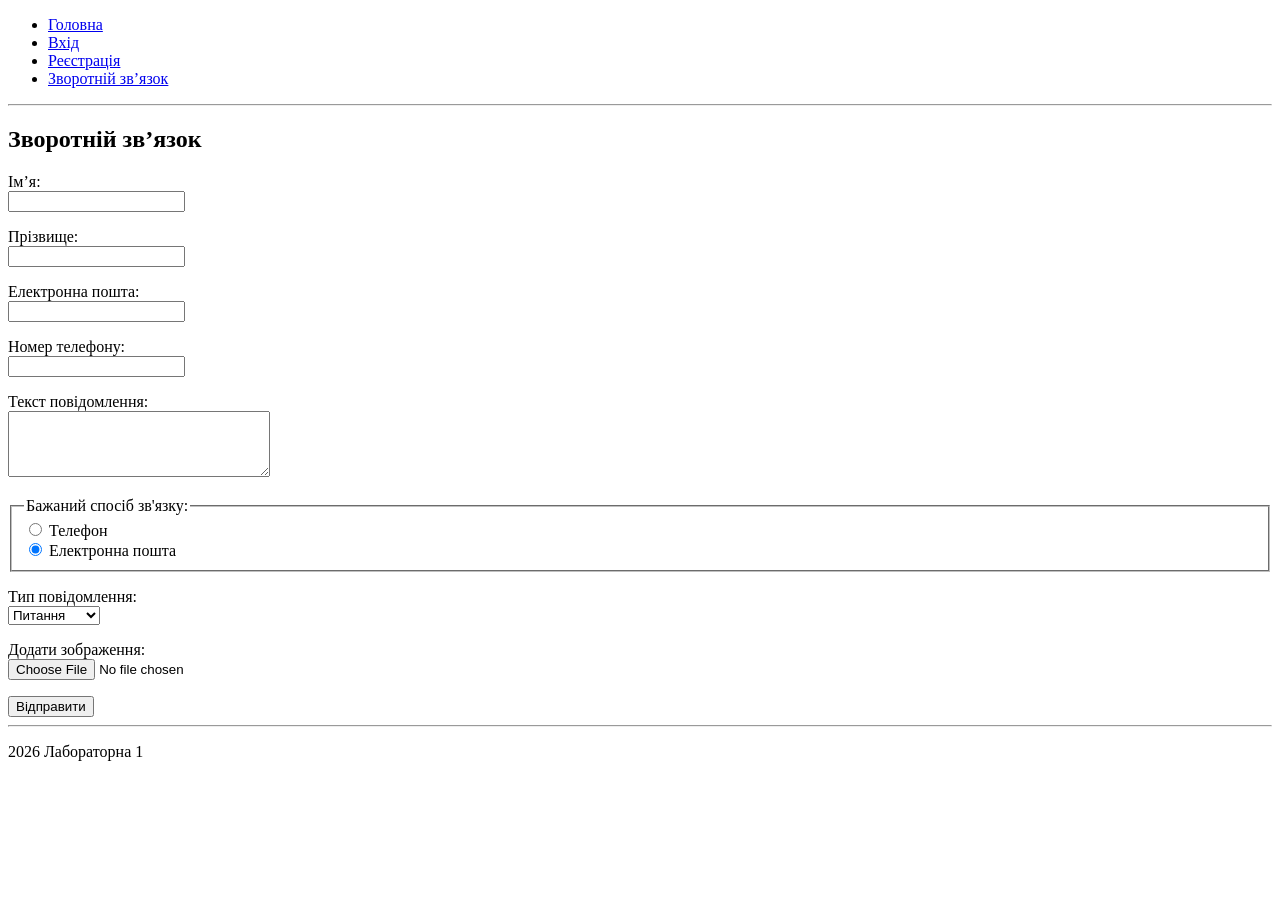
==== feedback.html @ 6a4556af "Add files via upload" ====
<!DOCTYPE html>
<html lang="uk">
<head>
    <meta charset="UTF-8">
    <title>Зворотній зв’язок - Світова архітектура</title>
</head>
<body>
    <nav>
        <ul>
            <li><a href="index.html">Головна</a></li>
            <li><a href="login.html">Вхід</a></li>
            <li><a href="register.html">Реєстрація</a></li>
            <li><a href="feedback.html">Зворотній зв’язок</a></li>
        </ul>
    </nav>
    <hr>
    <main>
        <h2>Зворотній зв’язок</h2>
        <form action="#" method="post" enctype="multipart/form-data">
            <p>
                <label for="first_name">Ім’я:</label><br>
                <input type="text" id="first_name" name="first_name" required>
            </p>
            <p>
                <label for="last_name">Прізвище:</label><br>
                <input type="text" id="last_name" name="last_name" required>
            </p>
            <p>
                <label for="user_email">Електронна пошта:</label><br>
                <input type="email" id="user_email" name="user_email" required>
            </p>
            <p>
                <label for="phone">Номер телефону:</label><br>
                <input type="tel" id="phone" name="phone">
            </p>
            <p>
                <label for="message">Текст повідомлення:</label><br>
                <textarea id="message" name="message" rows="4" cols="30" required></textarea>
            </p>
            <fieldset>
                <legend>Бажаний спосіб зв'язку:</legend>
                <input type="radio" id="contact_phone" name="contact_method" value="phone">
                <label for="contact_phone">Телефон</label><br>
                <input type="radio" id="contact_email" name="contact_method" value="email" checked>
                <label for="contact_email">Електронна пошта</label>
            </fieldset>
            <p>
                <label for="msg_type">Тип повідомлення:</label><br>
                <select id="msg_type" name="msg_type">
                    <option value="question">Питання</option>
                    <option value="suggestion">Побажання</option>
                    <option value="complaint">Скарга</option>
                    <option value="other">Інше</option>
                </select>
            </p>
            <p>
                <label for="file_upload">Додати зображення:</label><br>
                <input type="file" id="file_upload" name="file_upload" accept="image/*">
            </p>
            <button type="submit">Відправити</button>
        </form>
    </main>
    <footer>
        <hr>
        <p>2026 Лабораторна 1</p>
    </footer>
</body>
</html>
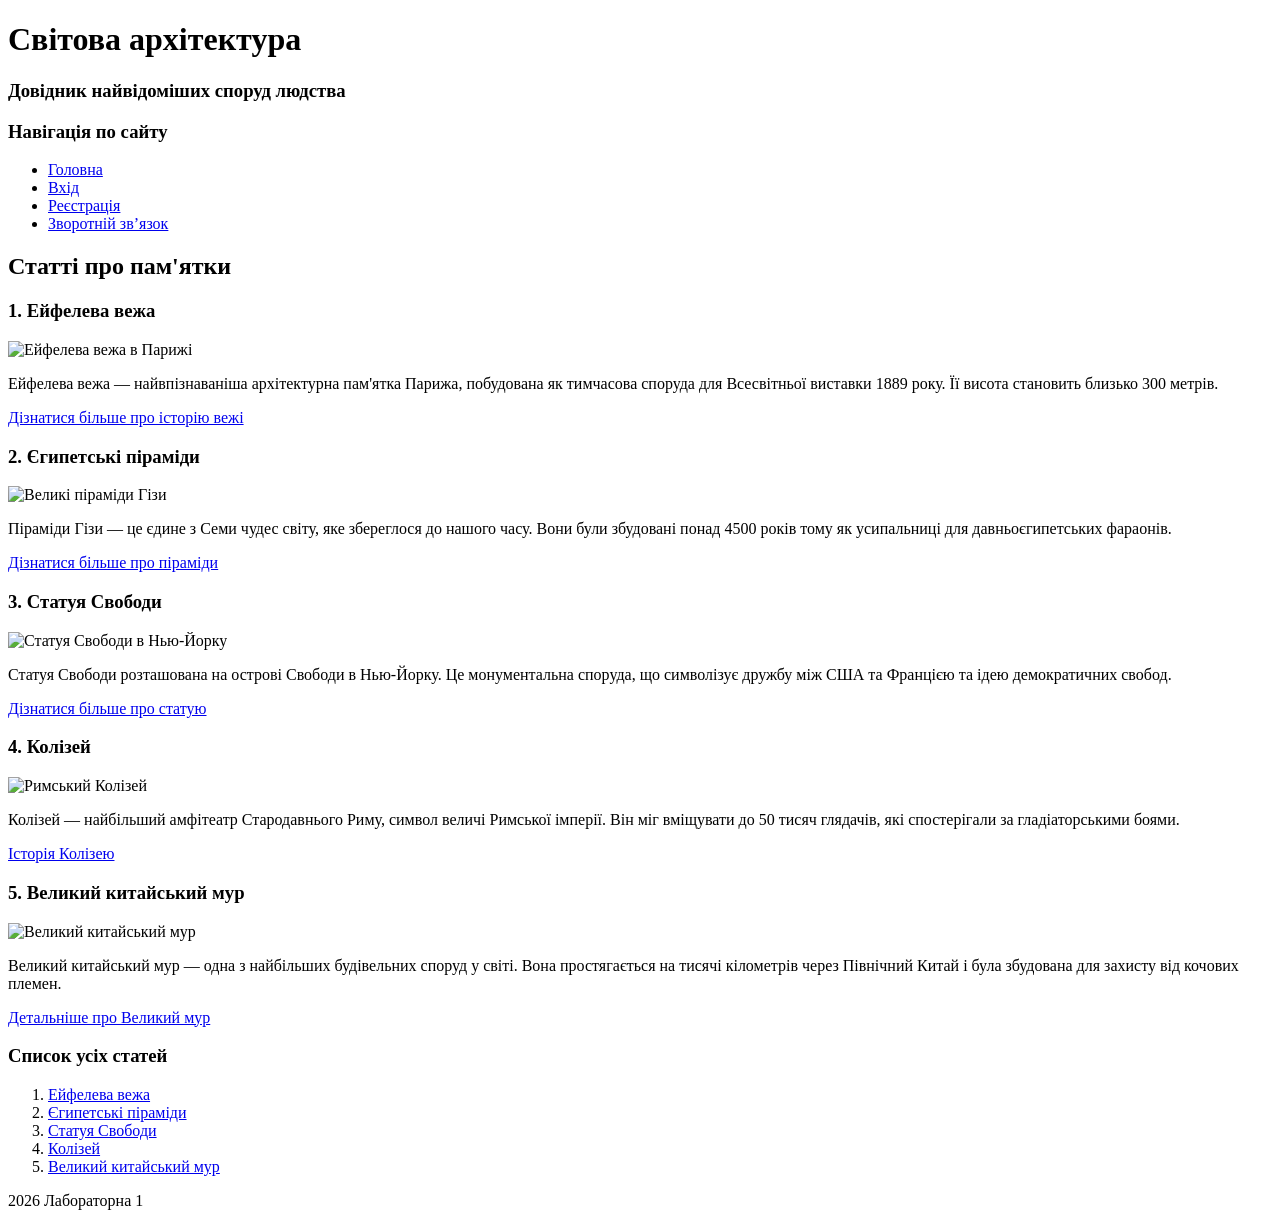
==== commit a5645af4: "Update feedback.html" ====
--- a/feedback.html
+++ b/feedback.html
@@ -2,10 +2,17 @@
 <html lang="uk">
 <head>
     <meta charset="UTF-8">
-    <title>Зворотній зв’язок - Світова архітектура</title>
+    <link rel="stylesheet" href="style.css">
+    <meta name="viewport" content="width=device-width, initial-scale=1.0">
+    <title>Пам'ятки світу</title>
 </head>
 <body>
+    <header>
+        <h1>Світова архітектура</h1>
+        <h3>Довідник найвідоміших споруд людства</h3>
+    </header>
     <nav>
+        <h3>Навігація по сайту</h3>
         <ul>
             <li><a href="index.html">Головна</a></li>
             <li><a href="login.html">Вхід</a></li>
@@ -13,56 +20,57 @@
             <li><a href="feedback.html">Зворотній зв’язок</a></li>
         </ul>
     </nav>
-    <hr>
-    <main>
-        <h2>Зворотній зв’язок</h2>
-        <form action="#" method="post" enctype="multipart/form-data">
-            <p>
-                <label for="first_name">Ім’я:</label><br>
-                <input type="text" id="first_name" name="first_name" required>
-            </p>
-            <p>
-                <label for="last_name">Прізвище:</label><br>
-                <input type="text" id="last_name" name="last_name" required>
-            </p>
-            <p>
-                <label for="user_email">Електронна пошта:</label><br>
-                <input type="email" id="user_email" name="user_email" required>
-            </p>
-            <p>
-                <label for="phone">Номер телефону:</label><br>
-                <input type="tel" id="phone" name="phone">
-            </p>
-            <p>
-                <label for="message">Текст повідомлення:</label><br>
-                <textarea id="message" name="message" rows="4" cols="30" required></textarea>
-            </p>
-            <fieldset>
-                <legend>Бажаний спосіб зв'язку:</legend>
-                <input type="radio" id="contact_phone" name="contact_method" value="phone">
-                <label for="contact_phone">Телефон</label><br>
-                <input type="radio" id="contact_email" name="contact_method" value="email" checked>
-                <label for="contact_email">Електронна пошта</label>
-            </fieldset>
-            <p>
-                <label for="msg_type">Тип повідомлення:</label><br>
-                <select id="msg_type" name="msg_type">
-                    <option value="question">Питання</option>
-                    <option value="suggestion">Побажання</option>
-                    <option value="complaint">Скарга</option>
-                    <option value="other">Інше</option>
-                </select>
-            </p>
-            <p>
-                <label for="file_upload">Додати зображення:</label><br>
-                <input type="file" id="file_upload" name="file_upload" accept="image/*">
-            </p>
-            <button type="submit">Відправити</button>
-        </form>
-    </main>
+    <div class="container">    
+        <main>
+            <h2>Статті про пам'ятки</h2>
+            <article id="eiffel">
+                <h3>1. Ейфелева вежа</h3>
+                <img src="https://images.unsplash.com/photo-1511739001486-6bfe10ce785f?w=300" alt="Ейфелева вежа в Парижі">
+                <p>Ейфелева вежа — найвпізнаваніша архітектурна пам'ятка Парижа, побудована як тимчасова споруда для Всесвітньої виставки 1889 року. Її висота становить близько 300 метрів.</p>
+                <p><a href="https://uk.wikipedia.org/wiki/Ейфелева_вежа" target="_blank">Дізнатися більше про історію вежі</a></p>
+            </article>
+
+            <article id="pyramids">
+                <h3>2. Єгипетські піраміди</h3>
+                <img src="https://images.unsplash.com/photo-1503177119275-0aa32b3a9368?w=300" alt="Великі піраміди Гізи">
+                <p>Піраміди Гізи — це єдине з Семи чудес світу, яке збереглося до нашого часу. Вони були збудовані понад 4500 років тому як усипальниці для давньоєгипетських фараонів.</p>
+                <p><a href="https://uk.wikipedia.org/wiki/Піраміди_Гізи" target="_blank">Дізнатися більше про піраміди</a></p>
+            </article>
+
+            <article id="liberty">
+                <h3>3. Статуя Свободи</h3>
+                <img src="https://images.unsplash.com/photo-1605130284535-11dd9eedc58a?w=300" alt="Статуя Свободи в Нью-Йорку">
+                <p>Статуя Свободи розташована на острові Свободи в Нью-Йорку. Це монументальна споруда, що символізує дружбу між США та Францією та ідею демократичних свобод.</p>
+                <p><a href="https://uk.wikipedia.org/wiki/Статуя_Свободи" target="_blank">Дізнатися більше про статую</a></p>
+            </article>
+
+            <article id="colosseum">
+                <h3>4. Колізей</h3>
+                <img src="https://images.unsplash.com/photo-1552832230-c0197dd311b5?w=300" alt="Римський Колізей">
+                <p>Колізей — найбільший амфітеатр Стародавнього Риму, символ величі Римської імперії. Він міг вміщувати до 50 тисяч глядачів, які спостерігали за гладіаторськими боями.</p>
+                <p><a href="https://uk.wikipedia.org/wiki/Колізей" target="_blank">Історія Колізею</a></p>
+            </article>
+
+            <article id="wall">
+                <h3>5. Великий китайський мур</h3>
+                <img src="https://images.unsplash.com/photo-1508804185872-d7badad00f7d?w=300" alt="Великий китайський мур">
+                <p>Великий китайський мур — одна з найбільших будівельних споруд у світі. Вона простягається на тисячі кілометрів через Північний Китай і була збудована для захисту від кочових племен.</p>
+                <p><a href="https://uk.wikipedia.org/wiki/Великий_китайський_мур" target="_blank">Детальніше про Великий мур</a></p>
+            </article>
+        </main>
+        <aside>
+            <h3>Список усіх статей</h3>
+            <ol>
+                <li><a href="#eiffel">Ейфелева вежа</a></li>
+                <li><a href="#pyramids">Єгипетські піраміди</a></li>
+                <li><a href="#liberty">Статуя Свободи</a></li>
+                <li><a href="#colosseum">Колізей</a></li>
+                <li><a href="#wall">Великий китайський мур</a></li>
+            </ol>
+        </aside>
+    </div> 
     <footer>
-        <hr>
         <p>2026 Лабораторна 1</p>
     </footer>
 </body>
-</html>+</html>
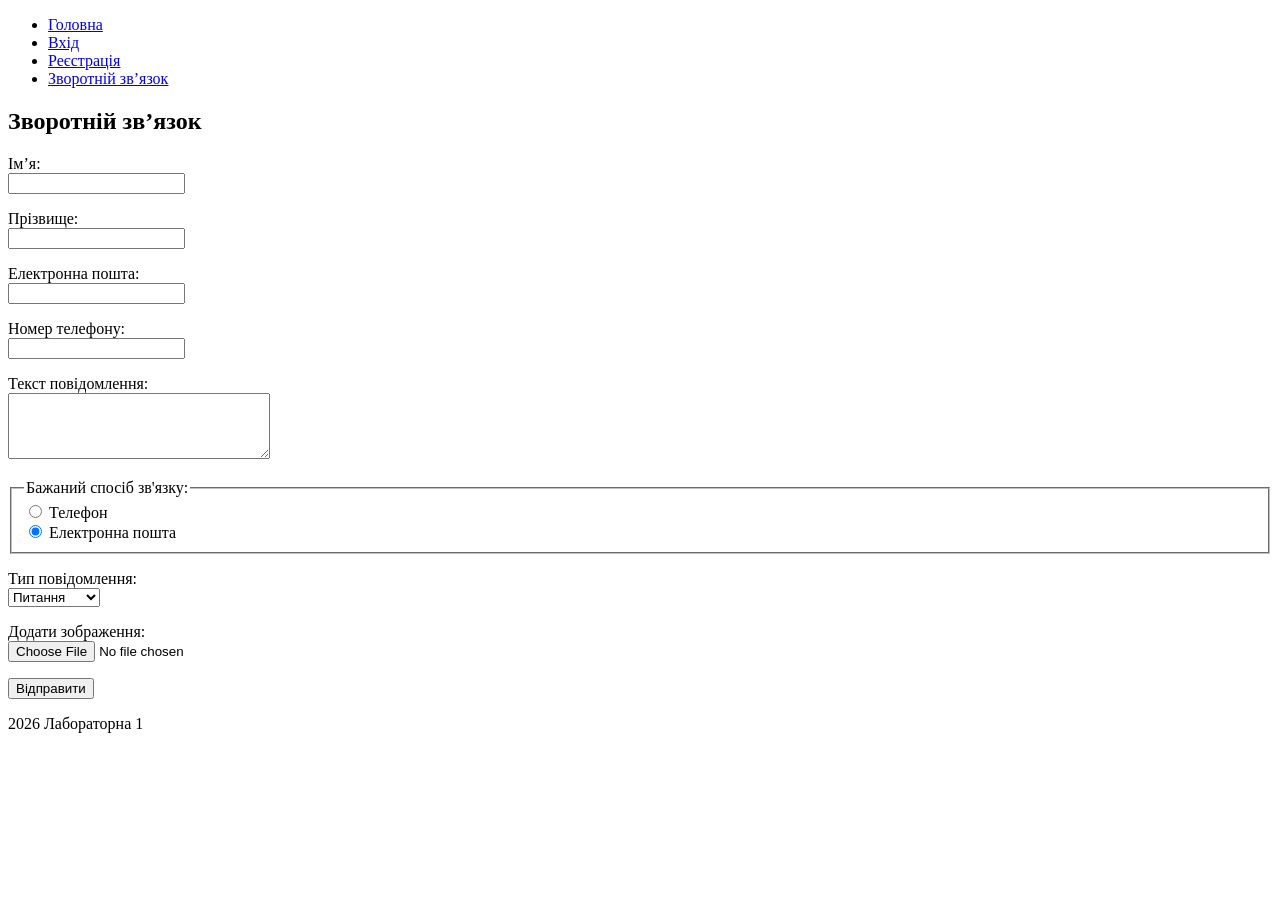
==== commit 16c15ab4: "Update feedback.html" ====
--- a/feedback.html
+++ b/feedback.html
@@ -3,16 +3,10 @@
 <head>
     <meta charset="UTF-8">
     <link rel="stylesheet" href="style.css">
-    <meta name="viewport" content="width=device-width, initial-scale=1.0">
-    <title>Пам'ятки світу</title>
+    <title>Зворотній зв’язок - Світова архітектура</title>
 </head>
 <body>
-    <header>
-        <h1>Світова архітектура</h1>
-        <h3>Довідник найвідоміших споруд людства</h3>
-    </header>
     <nav>
-        <h3>Навігація по сайту</h3>
         <ul>
             <li><a href="index.html">Головна</a></li>
             <li><a href="login.html">Вхід</a></li>
@@ -20,55 +14,52 @@
             <li><a href="feedback.html">Зворотній зв’язок</a></li>
         </ul>
     </nav>
-    <div class="container">    
-        <main>
-            <h2>Статті про пам'ятки</h2>
-            <article id="eiffel">
-                <h3>1. Ейфелева вежа</h3>
-                <img src="https://images.unsplash.com/photo-1511739001486-6bfe10ce785f?w=300" alt="Ейфелева вежа в Парижі">
-                <p>Ейфелева вежа — найвпізнаваніша архітектурна пам'ятка Парижа, побудована як тимчасова споруда для Всесвітньої виставки 1889 року. Її висота становить близько 300 метрів.</p>
-                <p><a href="https://uk.wikipedia.org/wiki/Ейфелева_вежа" target="_blank">Дізнатися більше про історію вежі</a></p>
-            </article>
-
-            <article id="pyramids">
-                <h3>2. Єгипетські піраміди</h3>
-                <img src="https://images.unsplash.com/photo-1503177119275-0aa32b3a9368?w=300" alt="Великі піраміди Гізи">
-                <p>Піраміди Гізи — це єдине з Семи чудес світу, яке збереглося до нашого часу. Вони були збудовані понад 4500 років тому як усипальниці для давньоєгипетських фараонів.</p>
-                <p><a href="https://uk.wikipedia.org/wiki/Піраміди_Гізи" target="_blank">Дізнатися більше про піраміди</a></p>
-            </article>
-
-            <article id="liberty">
-                <h3>3. Статуя Свободи</h3>
-                <img src="https://images.unsplash.com/photo-1605130284535-11dd9eedc58a?w=300" alt="Статуя Свободи в Нью-Йорку">
-                <p>Статуя Свободи розташована на острові Свободи в Нью-Йорку. Це монументальна споруда, що символізує дружбу між США та Францією та ідею демократичних свобод.</p>
-                <p><a href="https://uk.wikipedia.org/wiki/Статуя_Свободи" target="_blank">Дізнатися більше про статую</a></p>
-            </article>
-
-            <article id="colosseum">
-                <h3>4. Колізей</h3>
-                <img src="https://images.unsplash.com/photo-1552832230-c0197dd311b5?w=300" alt="Римський Колізей">
-                <p>Колізей — найбільший амфітеатр Стародавнього Риму, символ величі Римської імперії. Він міг вміщувати до 50 тисяч глядачів, які спостерігали за гладіаторськими боями.</p>
-                <p><a href="https://uk.wikipedia.org/wiki/Колізей" target="_blank">Історія Колізею</a></p>
-            </article>
-
-            <article id="wall">
-                <h3>5. Великий китайський мур</h3>
-                <img src="https://images.unsplash.com/photo-1508804185872-d7badad00f7d?w=300" alt="Великий китайський мур">
-                <p>Великий китайський мур — одна з найбільших будівельних споруд у світі. Вона простягається на тисячі кілометрів через Північний Китай і була збудована для захисту від кочових племен.</p>
-                <p><a href="https://uk.wikipedia.org/wiki/Великий_китайський_мур" target="_blank">Детальніше про Великий мур</a></p>
-            </article>
-        </main>
-        <aside>
-            <h3>Список усіх статей</h3>
-            <ol>
-                <li><a href="#eiffel">Ейфелева вежа</a></li>
-                <li><a href="#pyramids">Єгипетські піраміди</a></li>
-                <li><a href="#liberty">Статуя Свободи</a></li>
-                <li><a href="#colosseum">Колізей</a></li>
-                <li><a href="#wall">Великий китайський мур</a></li>
-            </ol>
-        </aside>
-    </div> 
+    <main>
+        <h2>Зворотній зв’язок</h2>
+        <form action="#" method="post" enctype="multipart/form-data">
+            <p>
+                <label for="first_name">Ім’я:</label><br>
+                <input type="text" id="first_name" name="first_name" required>
+            </p>
+            <p>
+                <label for="last_name">Прізвище:</label><br>
+                <input type="text" id="last_name" name="last_name" required>
+            </p>
+            <p>
+                <label for="user_email">Електронна пошта:</label><br>
+                <input type="email" id="user_email" name="user_email" required>
+            </p>
+            <p>
+                <label for="phone">Номер телефону:</label><br>
+                <input type="tel" id="phone" name="phone">
+            </p>
+            <p>
+                <label for="message">Текст повідомлення:</label><br>
+                <textarea id="message" name="message" rows="4" cols="30" required></textarea>
+            </p>
+            <fieldset>
+                <legend>Бажаний спосіб зв'язку:</legend>
+                <input type="radio" id="contact_phone" name="contact_method" value="phone">
+                <label for="contact_phone">Телефон</label><br>
+                <input type="radio" id="contact_email" name="contact_method" value="email" checked>
+                <label for="contact_email">Електронна пошта</label>
+            </fieldset>
+            <p>
+                <label for="msg_type">Тип повідомлення:</label><br>
+                <select id="msg_type" name="msg_type">
+                    <option value="question">Питання</option>
+                    <option value="suggestion">Побажання</option>
+                    <option value="complaint">Скарга</option>
+                    <option value="other">Інше</option>
+                </select>
+            </p>
+            <p>
+                <label for="file_upload">Додати зображення:</label><br>
+                <input type="file" id="file_upload" name="file_upload" accept="image/*">
+            </p>
+            <button type="submit">Відправити</button>
+        </form>
+    </main>
     <footer>
         <p>2026 Лабораторна 1</p>
     </footer>
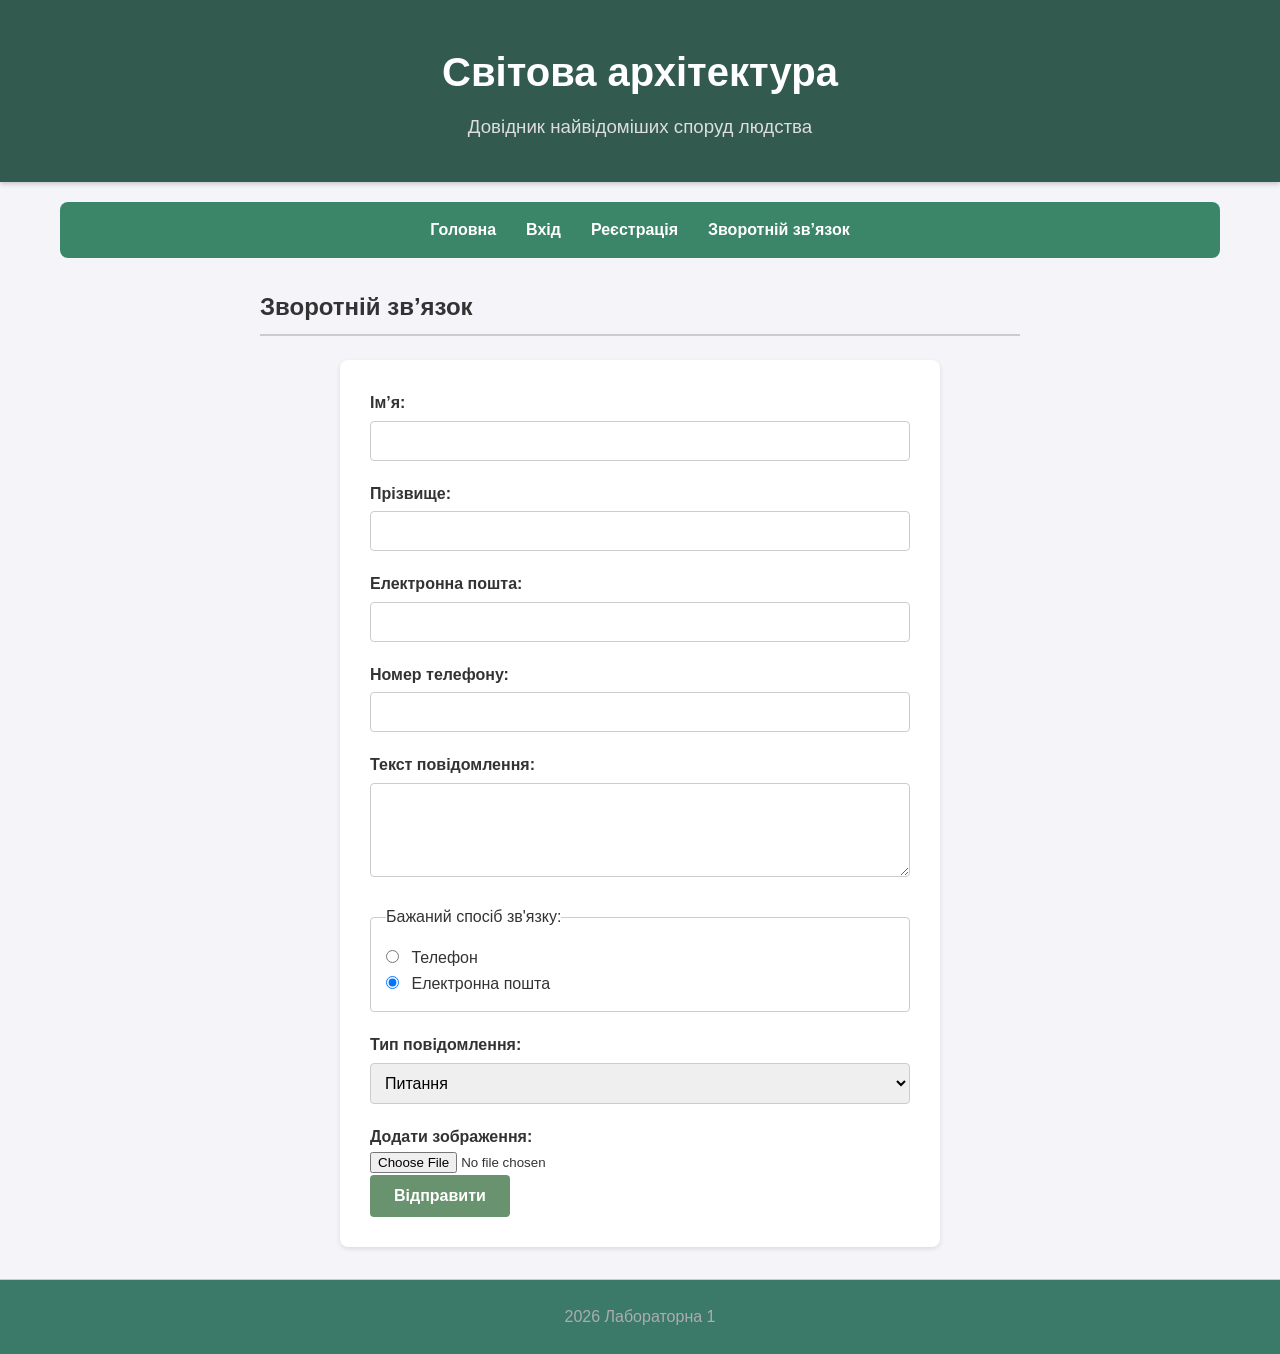
==== commit 01108b8f: "Add files via upload" ====
--- a/feedback.html
+++ b/feedback.html
@@ -2,11 +2,19 @@
 <html lang="uk">
 <head>
     <meta charset="UTF-8">
+    <meta name="viewport" content="width=device-width, initial-scale=1.0">
     <link rel="stylesheet" href="style.css">
     <title>Зворотній зв’язок - Світова архітектура</title>
 </head>
 <body>
+    <header>
+        <h1>Світова архітектура</h1>
+        <h3>Довідник найвідоміших споруд людства</h3>
+    </header>
+
     <nav>
+        <input type="checkbox" id="menu-toggle" class="menu-checkbox">
+        <label for="menu-toggle" class="mobile-menu-btn" onclick="">Меню</label>
         <ul>
             <li><a href="index.html">Головна</a></li>
             <li><a href="login.html">Вхід</a></li>
@@ -14,6 +22,7 @@
             <li><a href="feedback.html">Зворотній зв’язок</a></li>
         </ul>
     </nav>
+
     <main>
         <h2>Зворотній зв’язок</h2>
         <form action="#" method="post" enctype="multipart/form-data">
@@ -60,8 +69,9 @@
             <button type="submit">Відправити</button>
         </form>
     </main>
+
     <footer>
         <p>2026 Лабораторна 1</p>
     </footer>
 </body>
-</html>
+</html>
--- a/style.css
+++ b/style.css
@@ -0,0 +1,302 @@
+* {
+    box-sizing: border-box;
+    margin: 0;
+    padding: 0;
+}
+
+body {
+    font-family: Arial, sans-serif;
+    line-height: 1.6;
+    background-color: #f4f4f9;
+    color: #333333;
+    display: flex;
+    flex-direction: column;
+    min-height: 100vh;
+}
+
+header {
+    background-color: #0d3d2dd5;
+    color: #ffffff;
+    text-align: center;
+    padding: 2.5rem 1rem;
+    margin-bottom: 20px;
+    box-shadow: 0 2px 5px rgba(0, 0, 0, 0.2);
+}
+
+header h1 {
+    font-size: 2.5rem;
+    margin-bottom: 0.5rem;
+}
+
+header h3 {
+    font-weight: normal;
+    color: #dddddd;
+}
+
+nav {
+    max-width: 1200px;
+    width: 100%;
+    margin: 0 auto 30px auto;
+    padding: 0 20px;
+    position: relative;
+}
+
+nav ul {
+    background-color: #0d6b44cc;
+    border-radius: 8px;
+    list-style: none;
+    padding: 15px 0;
+    display: flex;
+    justify-content: center;
+}
+
+nav ul li a {
+    color: #ffffff !important;
+    text-decoration: none;
+    font-weight: bold;
+    margin: 0 15px;
+    transition: color 0.3s ease;
+}
+
+nav ul li a:hover {
+    color: #4c93af !important;
+}
+
+.menu-checkbox {
+    position: absolute;
+    opacity: 0;
+    z-index: -1;
+}
+
+/* Ховаємо кнопку на ПК */
+.mobile-menu-btn {
+    display: none;
+}
+
+.container {
+    display: grid;
+    grid-template-columns: 250px 1fr;
+    gap: 25px;
+    max-width: 1200px;
+    margin: 0 auto 2rem auto;
+    padding: 0 20px;
+    flex: 1;
+}
+
+aside {
+    background-color: #ffffff;
+    border-radius: 8px;
+    padding: 20px;
+    box-shadow: 0 2px 5px rgba(0, 0, 0, 0.1);
+    position: sticky;
+    top: 20px;
+}
+
+aside h3 {
+    margin-bottom: 1rem;
+    padding-bottom: 0.5rem;
+    border-bottom: 2px solid #000000;
+}
+
+aside ul {
+    list-style: none;
+    margin-top: 15px;
+}
+
+aside ul li {
+    margin-bottom: 10px;
+}
+
+aside a {
+    text-decoration: none;
+    color: #333333 !important;
+    font-weight: bold;
+    display: block;
+}
+
+aside a:hover {
+    color: #4c93af !important;
+}
+
+
+body > main {
+    max-width: 800px;
+    width: 100%;
+    margin: 0 auto 2rem auto;
+    padding: 0 20px;
+    flex: 1;
+}
+
+h2 {
+    color: #333333;
+    border-bottom: 2px solid #cccccc;
+    margin-bottom: 1.5rem;
+    padding-bottom: 0.5rem;
+}
+
+.articles-grid {
+    display: grid;
+    grid-template-columns: repeat(2, 1fr);
+    gap: 25px;
+}
+
+article {
+    background-color: #ffffff;
+    border-radius: 8px;
+    padding: 25px;
+    display: flex;
+    flex-direction: column;
+    box-shadow: 0 2px 5px rgba(0, 0, 0, 0.1);
+    transition: transform 0.3s, box-shadow 0.3s;
+}
+
+.article-img-wrap img {
+    border-radius: 5px;
+    width: 100%;
+    height: 200px;
+    object-fit: cover;
+    margin-bottom: 15px;
+}
+
+article p {
+    margin-bottom: 1rem;
+    flex-grow: 1;
+}
+
+article a {
+    color: #359bde;
+    text-decoration: none;
+    font-weight: bold;
+}
+
+article a:hover {
+    text-decoration: underline;
+}
+
+form {
+    background-color: #ffffff;
+    border-radius: 8px;
+    padding: 30px;
+    box-shadow: 0 2px 5px rgba(0, 0, 0, 0.1);
+    max-width: 600px;
+    margin: 0 auto;
+}
+
+label { font-weight: bold; }
+
+input[type="checkbox"] + label, 
+input[type="radio"] + label {
+    font-weight: normal;
+    margin-left: 8px;
+}
+
+input[type="text"], input[type="password"], input[type="email"], 
+input[type="tel"], textarea, select {
+    width: 100%;
+    border: 1px solid #cccccc;
+    border-radius: 4px;
+    padding: 10px;
+    margin: 5px 0 20px 0;
+    font-family: inherit;
+    font-size: 1rem;
+}
+
+
+fieldset {
+    border: 1px solid #cccccc;
+    border-radius: 4px;
+    margin-bottom: 20px;
+    padding: 15px;
+}
+
+button {
+    background-color: #4a7c4fd2;
+    color: #ffffff;
+    border: none;
+    border-radius: 4px;
+    padding: 12px 24px;
+    font-size: 1rem;
+    font-weight: bold;
+    cursor: pointer;
+    margin-right: 15px;
+    transition: background-color 0.3s;
+}
+
+button:hover { background-color: #397c3d; }
+button[type="reset"] { background-color: #8b4044; }
+button[type="reset"]:hover { background-color: #b31717 ; }
+
+
+footer {
+    background-color: #347562f5;
+    color: #adadad;
+    text-align: center;
+    padding: 1.5rem 1rem;
+    margin-top: auto;
+    border-top: 1px solid #cccccc;
+}   
+
+
+@media screen and (max-width: 800px) {
+    .container, .articles-grid {
+        grid-template-columns: 1fr;
+    }
+
+    .mobile-menu-btn {
+        display: block !important;
+        visibility: visible;
+        background-color: #383c7e;
+        color: #ffffff !important;
+        font-weight: bold;
+        text-align: center;
+        font-size: 1.2rem;
+        padding: 15px;
+        margin-bottom: 10px;
+        border-radius: 8px;
+        cursor: pointer;
+    }
+
+    nav ul {
+        display: none;
+        flex-direction: column;
+        padding: 0;
+    }
+
+    nav ul li a {
+        display: block;
+        border-top: 1px solid rgba(255, 255, 255, 0.1);
+        padding: 15px;
+        margin: 0;
+    }
+
+    .menu-checkbox:checked ~ ul {
+        display: flex;
+    }
+
+    aside {
+        position: static;
+        background-color: transparent;
+        box-shadow: none;
+        padding: 0;
+    }
+
+    aside h3 {
+        text-align: center;
+        border-bottom: none;
+    }
+
+    aside ul {
+        display: flex;
+        flex-wrap: wrap;
+        gap: 10px;
+        justify-content: center;
+    }
+
+    aside a {
+        background-color: #ffffff;
+        border-radius: 20px;
+        border: 1px solid #cccccc;
+        padding: 10px 20px;
+        text-align: center;
+    }
+}
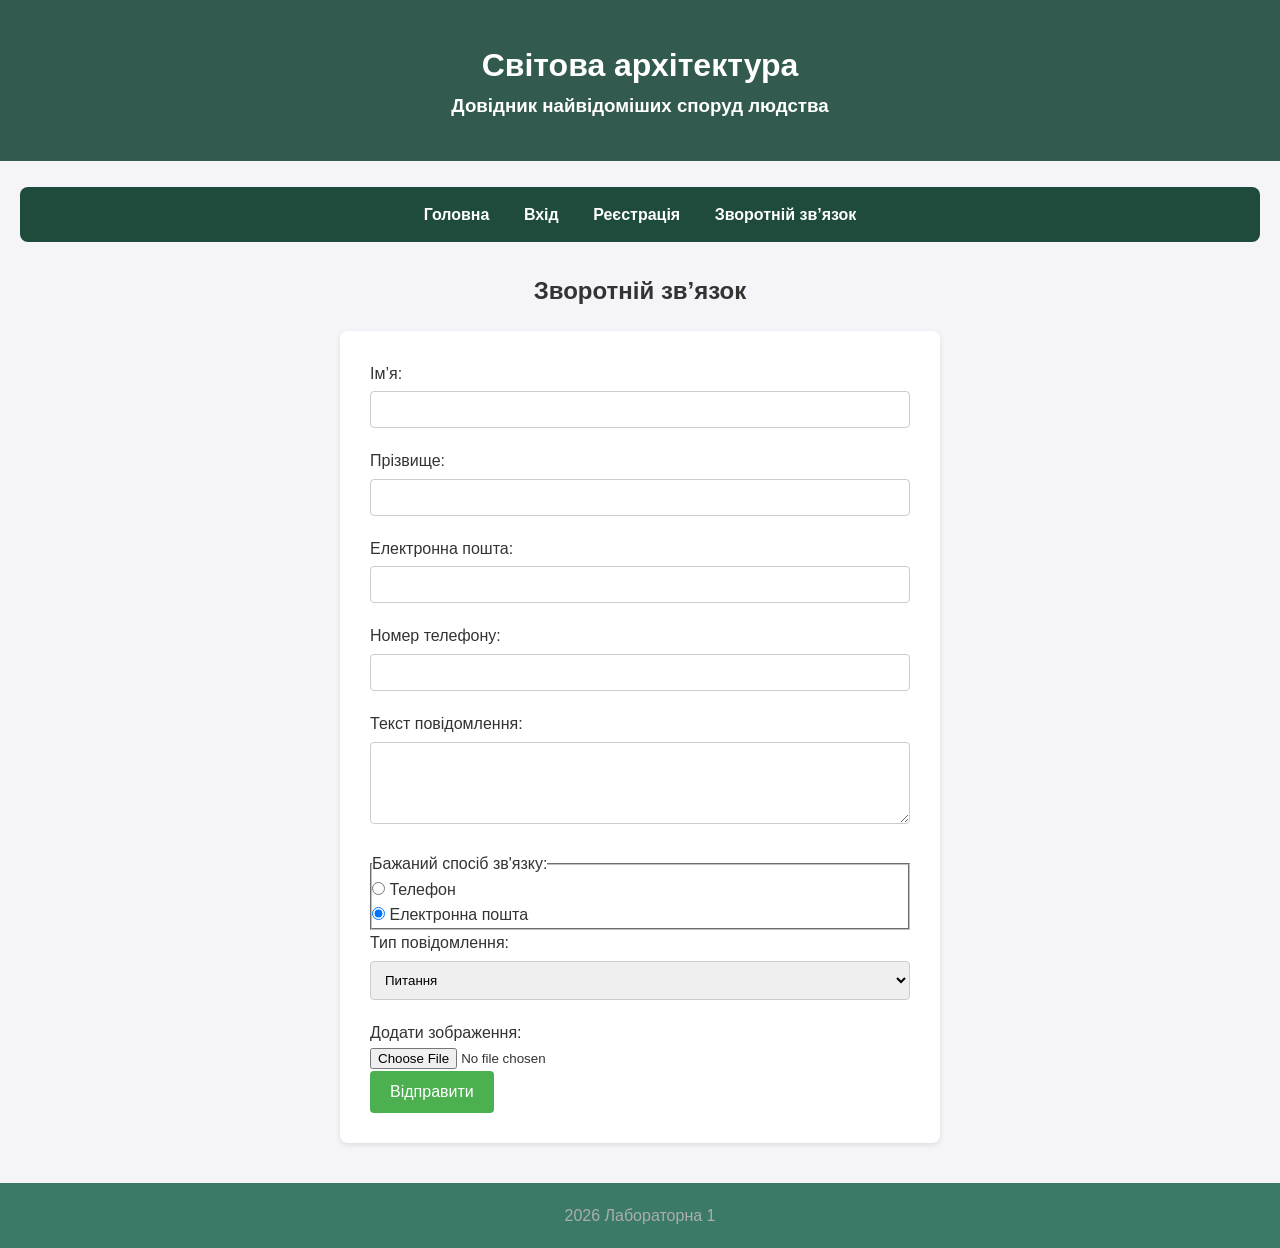
==== commit c8391d12: "Add files via upload" ====
--- a/feedback.html
+++ b/feedback.html
@@ -15,12 +15,12 @@
     <nav>
         <input type="checkbox" id="menu-toggle" class="menu-checkbox">
         <label for="menu-toggle" class="mobile-menu-btn" onclick="">Меню</label>
-        <ul>
-            <li><a href="index.html">Головна</a></li>
-            <li><a href="login.html">Вхід</a></li>
-            <li><a href="register.html">Реєстрація</a></li>
-            <li><a href="feedback.html">Зворотній зв’язок</a></li>
-        </ul>
+        <div class="nav-links">
+            <a href="index.html">Головна</a>
+            <a href="login.html">Вхід</a>
+            <a href="register.html">Реєстрація</a>
+            <a href="feedback.html">Зворотній зв’язок</a>
+        </div>
     </nav>
 
     <main>
--- a/style.css
+++ b/style.css
@@ -5,72 +5,67 @@
 }
 
 body {
-    font-family: Arial, sans-serif;
+    font-family: Arial, sans-serif; 
+    background-color: #f4f4f9; 
+    color: #333; 
+    display: grid;
     line-height: 1.6;
-    background-color: #f4f4f9;
-    color: #333333;
-    display: flex;
-    flex-direction: column;
     min-height: 100vh;
+}
+
+main h2 {
+    grid-column: 1 / span 2;
+    text-align: center;
+    margin-bottom: 20px;
 }
 
 header {
     background-color: #0d3d2dd5;
     color: #ffffff;
-    text-align: center;
-    padding: 2.5rem 1rem;
-    margin-bottom: 20px;
-    box-shadow: 0 2px 5px rgba(0, 0, 0, 0.2);
-}
-
-header h1 {
-    font-size: 2.5rem;
-    margin-bottom: 0.5rem;
-}
-
-header h3 {
-    font-weight: normal;
-    color: #dddddd;
+    width: 100%;
+    text-align: center;
+    padding: 40px;
 }
 
 nav {
-    max-width: 1200px;
     width: 100%;
-    margin: 0 auto 30px auto;
+    margin-bottom: 30px;
     padding: 0 20px;
     position: relative;
 }
 
-nav ul {
-    background-color: #0d6b44cc;
-    border-radius: 8px;
-    list-style: none;
-    padding: 15px 0;
-    display: flex;
-    justify-content: center;
-}
-
-nav ul li a {
-    color: #ffffff !important;
-    text-decoration: none;
-    font-weight: bold;
-    margin: 0 15px;
-    transition: color 0.3s ease;
-}
-
-nav ul li a:hover {
-    color: #4c93af !important;
-}
-
-.menu-checkbox {
-    position: absolute;
-    opacity: 0;
-    z-index: -1;
-}
-
-/* Ховаємо кнопку на ПК */
+.nav-links {
+    background-color: #1f4b3c; 
+    border-radius: 8px; 
+    padding: 15px;
+    text-align: center;
+}
+
+.nav-links a {
+    color: white; 
+    text-decoration: none; 
+    margin: 0 15px; 
+    font-weight: bold; 
+    display: inline-block;
+}
+
+.nav-links a:hover {
+    color: #4c93af; 
+}
+
+#menu-toggle, .menu-checkbox {
+    visibility: hidden;
+}
+
 .mobile-menu-btn {
     display: none;
+    background-color: #2b4a68; 
+    color: white; 
+    padding: 15px;
+    font-weight: bold;
+    cursor: pointer;
+    border-radius: 8px;
+    text-align: center;
 }
 
 .container {
@@ -78,9 +73,14 @@
     grid-template-columns: 250px 1fr;
     gap: 25px;
     max-width: 1200px;
-    margin: 0 auto 2rem auto;
+    margin: 0 auto 35px auto;
     padding: 0 20px;
-    flex: 1;
+}
+
+.container main {
+    display: grid; 
+    grid-template-columns: repeat(2, 1fr); 
+    gap: 25px;
 }
 
 aside {
@@ -88,14 +88,13 @@
     border-radius: 8px;
     padding: 20px;
     box-shadow: 0 2px 5px rgba(0, 0, 0, 0.1);
+    align-self: start;
     position: sticky;
     top: 20px;
 }
 
 aside h3 {
-    margin-bottom: 1rem;
-    padding-bottom: 0.5rem;
-    border-bottom: 2px solid #000000;
+    border-bottom: 1px solid black;
 }
 
 aside ul {
@@ -103,200 +102,138 @@
     margin-top: 15px;
 }
 
-aside ul li {
+aside li {
     margin-bottom: 10px;
 }
 
 aside a {
     text-decoration: none;
-    color: #333333 !important;
+    color: #333333;
     font-weight: bold;
     display: block;
 }
 
 aside a:hover {
-    color: #4c93af !important;
-}
-
-
-body > main {
-    max-width: 800px;
-    width: 100%;
-    margin: 0 auto 2rem auto;
-    padding: 0 20px;
-    flex: 1;
-}
-
-h2 {
-    color: #333333;
-    border-bottom: 2px solid #cccccc;
-    margin-bottom: 1.5rem;
-    padding-bottom: 0.5rem;
-}
-
-.articles-grid {
-    display: grid;
-    grid-template-columns: repeat(2, 1fr);
-    gap: 25px;
+    color: #4c93af;
 }
 
 article {
-    background-color: #ffffff;
-    border-radius: 8px;
-    padding: 25px;
-    display: flex;
-    flex-direction: column;
-    box-shadow: 0 2px 5px rgba(0, 0, 0, 0.1);
-    transition: transform 0.3s, box-shadow 0.3s;
-}
-
-.article-img-wrap img {
-    border-radius: 5px;
-    width: 100%;
-    height: 200px;
-    object-fit: cover;
-    margin-bottom: 15px;
-}
-
-article p {
-    margin-bottom: 1rem;
-    flex-grow: 1;
-}
-
-article a {
-    color: #359bde;
-    text-decoration: none;
-    font-weight: bold;
-}
-
-article a:hover {
-    text-decoration: underline;
+    background-color: white; 
+    padding: 25px; 
+    border-radius: 8px; 
+    box-shadow: 0 2px 5px rgba(0,0,0,0.1); 
+}
+
+article img {
+    border-radius: 5px; 
+    max-width: 100%; 
+    height: auto;  
+    margin-bottom: 15px; 
 }
 
 form {
-    background-color: #ffffff;
-    border-radius: 8px;
-    padding: 30px;
-    box-shadow: 0 2px 5px rgba(0, 0, 0, 0.1);
+    background-color: white; 
+    padding: 30px; 
+    border-radius: 8px; 
+    box-shadow: 0 2px 5px rgba(0,0,0,0.1); 
+    text-align: left; 
     max-width: 600px;
-    margin: 0 auto;
-}
-
-label { font-weight: bold; }
-
-input[type="checkbox"] + label, 
-input[type="radio"] + label {
-    font-weight: normal;
-    margin-left: 8px;
-}
-
-input[type="text"], input[type="password"], input[type="email"], 
+    margin: 20px auto 40px auto;
+}
+
+input[type="text"], input[type="password"], input[type="email"],
 input[type="tel"], textarea, select {
-    width: 100%;
-    border: 1px solid #cccccc;
+    width: 100%; 
+    padding: 10px; 
+    margin-top: 5px; 
+    margin-bottom: 20px; 
+    border: 1px solid #ccc; 
+    border-radius: 4px; 
+    box-sizing: border-box; 
+    font-family: Arial, sans-serif; 
+}
+
+button {
+    background-color: #4CAF50; 
+    color: white; 
+    padding: 12px 20px;  
     border-radius: 4px;
-    padding: 10px;
-    margin: 5px 0 20px 0;
-    font-family: inherit;
-    font-size: 1rem;
-}
-
-
-fieldset {
-    border: 1px solid #cccccc;
-    border-radius: 4px;
-    margin-bottom: 20px;
-    padding: 15px;
-}
-
-button {
-    background-color: #4a7c4fd2;
-    color: #ffffff;
     border: none;
-    border-radius: 4px;
-    padding: 12px 24px;
-    font-size: 1rem;
-    font-weight: bold;
-    cursor: pointer;
-    margin-right: 15px;
-    transition: background-color 0.3s;
-}
-
-button:hover { background-color: #397c3d; }
-button[type="reset"] { background-color: #8b4044; }
-button[type="reset"]:hover { background-color: #b31717 ; }
+    cursor: pointer; 
+    font-size: 16px; 
+    margin-right: 10px; 
+}
+
+button:hover { 
+     opacity: 0.7; 
+}
+button[type="reset"] { 
+    background-color: #8b4044; 
+}
 
 
 footer {
     background-color: #347562f5;
     color: #adadad;
     text-align: center;
-    padding: 1.5rem 1rem;
+    padding: 20px;
     margin-top: auto;
-    border-top: 1px solid #cccccc;
+    width: 100%;
 }   
 
 
-@media screen and (max-width: 800px) {
-    .container, .articles-grid {
+@media screen and (max-width: 720px) {
+    .container, .container main {
+        display: block;
+    }
+
+    .container {
         grid-template-columns: 1fr;
     }
-
-    .mobile-menu-btn {
-        display: block !important;
-        visibility: visible;
-        background-color: #383c7e;
-        color: #ffffff !important;
-        font-weight: bold;
-        text-align: center;
-        font-size: 1.2rem;
+    
+    main {
+        grid-template-columns: 1fr;
+    }
+
+     .mobile-menu-btn {
+        display: block; 
+    }
+
+    .nav-links {
+        display: none;
+        grid-template-columns: 1fr;
+        border-radius: 8px;
+        margin-top: 10px; 
+    }
+
+    .nav-links a {
         padding: 15px;
-        margin-bottom: 10px;
-        border-radius: 8px;
-        cursor: pointer;
-    }
-
-    nav ul {
-        display: none;
-        flex-direction: column;
-        padding: 0;
-    }
-
-    nav ul li a {
         display: block;
         border-top: 1px solid rgba(255, 255, 255, 0.1);
-        padding: 15px;
-        margin: 0;
-    }
-
-    .menu-checkbox:checked ~ ul {
-        display: flex;
+    }
+    
+     .menu-checkbox:checked ~ .nav-links {
+        display: grid;
     }
 
     aside {
         position: static;
-        background-color: transparent;
-        box-shadow: none;
-        padding: 0;
-    }
-
-    aside h3 {
-        text-align: center;
-        border-bottom: none;
+        margin-bottom: 20px;
     }
 
     aside ul {
-        display: flex;
-        flex-wrap: wrap;
+        display: grid;
+        grid-template-columns: repeat(auto-fit, minmax(120px, 1fr));
         gap: 10px;
         justify-content: center;
     }
 
     aside a {
-        background-color: #ffffff;
-        border-radius: 20px;
-        border: 1px solid #cccccc;
+        background-color: white; 
         padding: 10px 20px;
+        border-radius: 20px; 
+        border: 1px solid #dddddd;
+        box-shadow: 0 2px 4px rgba(0,0,0,0.05);
         text-align: center;
     }
 }
